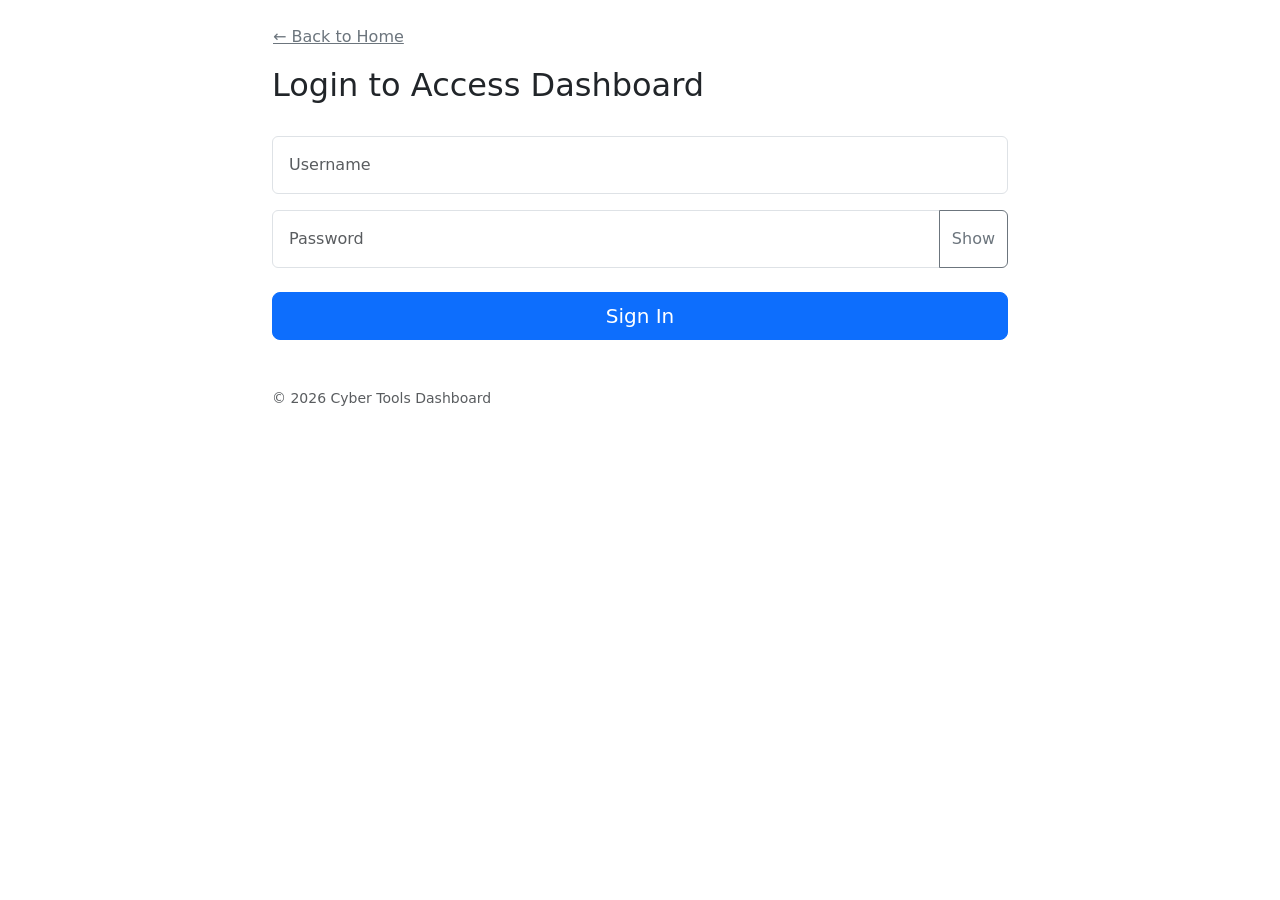
==== pages/login.html @ 2c03d21c "Update login.html" ====
<!doctype html>
<html lang="en">

<head>
  <meta charset="UTF-8">
  <meta name="viewport" content="width=device-width, initial-scale=1.0">
  <title>Cyber Tools | Login</title>


  <link href="https://cdn.jsdelivr.net/npm/bootstrap@5.3.3/dist/css/bootstrap.min.css" rel="stylesheet">

  <link href="../styles/main-style.css" rel="stylesheet">
</head>

<body class="container">


  <div class="row mt-4">
    <div class="col-md-8 mx-auto">
      <a href="../index.html" class="btn btn-link text-secondary p-0">
        ← Back to Home
      </a>
      <h2 class="mt-3">Login to Access Dashboard</h2>
    </div>
  </div>


  <div class="row mt-4">
    <div class="col-md-8 mx-auto">

      <input id="username" type="text"
        class="form-control p-3 mb-3"
        placeholder="Username">

      <div class="input-group">
        <input id="password" type="password"
          class="form-control p-3"
          placeholder="Password">

        <button class="btn btn-outline-secondary"
          type="button"
          id="togglePassword">
          Show
        </button>
      </div>

      <button id="login-button"
        class="btn btn-primary btn-lg w-100 mt-4">
        Sign In
      </button>

    </div>
  </div>


  <div class="row mt-5">
    <div class="col-md-8 mx-auto text-muted small">
      © 2026 Cyber Tools Dashboard
    </div>
  </div>


  <script src="https://cdn.jsdelivr.net/npm/bootstrap@5.3.3/dist/js/bootstrap.bundle.min.js"></script>


  <script src="../scripts/login-script.js"></script>

</body>
</html>
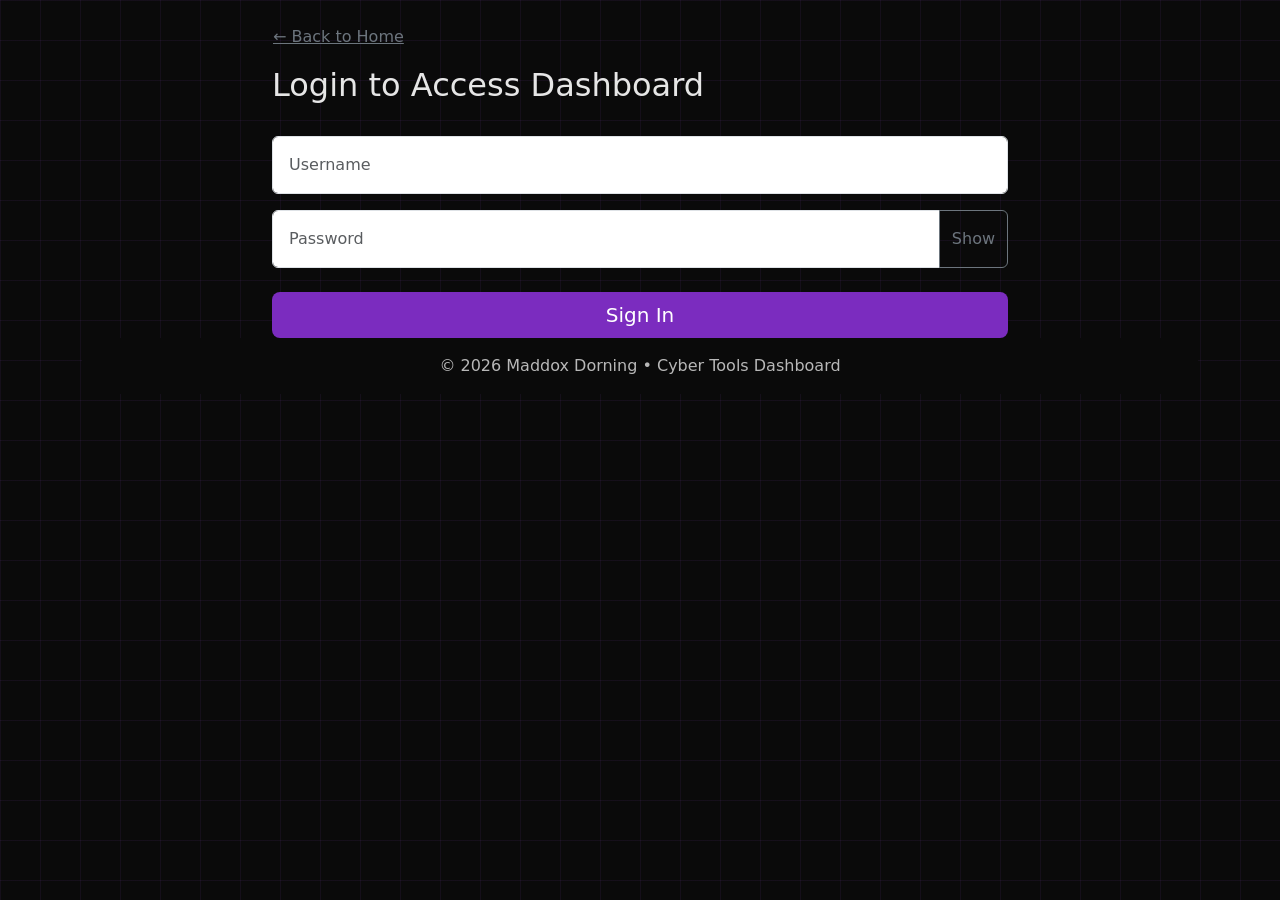
==== commit 47b7c536: "updated" ====
--- a/pages/login.html
+++ b/pages/login.html
@@ -13,7 +13,6 @@
 </head>
 
 <body class="container">
-
 
   <div class="row mt-4">
     <div class="col-md-8 mx-auto">
@@ -52,17 +51,11 @@
     </div>
   </div>
 
-
-  <div class="row mt-5">
-    <div class="col-md-8 mx-auto text-muted small">
-      © 2026 Cyber Tools Dashboard
-    </div>
-  </div>
-
+  <footer class="mt-auto py-3 text-center text-muted">
+© 2026 Maddox Dorning • Cyber Tools Dashboard
+</footer>
 
   <script src="https://cdn.jsdelivr.net/npm/bootstrap@5.3.3/dist/js/bootstrap.bundle.min.js"></script>
-
-
   <script src="../scripts/login-script.js"></script>
 
 </body>
--- a/styles/main-style.css
+++ b/styles/main-style.css
@@ -0,0 +1,81 @@
+body {
+  background-color: #0a0a0a;
+  background-image:
+    linear-gradient(rgba(157,78,221,0.08) 1px, transparent 1px),
+    linear-gradient(90deg, rgba(157,78,221,0.08) 1px, transparent 1px);
+  background-size: 40px 40px;
+  color: #e6e6e6;
+}
+
+
+.navbar {
+  background: linear-gradient(90deg, #1a001f, #3a0066);
+}
+
+
+.btn-primary {
+  background-color: #7b2cbf;
+  border: none;
+}
+
+.btn-primary:hover {
+  background-color: #9d4edd;
+}
+
+
+.card {
+  background-color: #1f1f1f;
+  border: 1px solid #3a0066;
+  border-radius: 12px;
+  transition: transform 0.25s ease, box-shadow 0.25s ease;
+}
+
+.card:hover {
+  transform: translateY(-8px) scale(1.02);
+  box-shadow: 0 0 18px rgba(157, 78, 221, 0.6);
+}
+
+.card-title {
+  color: #c77dff;
+  font-weight: 600;
+  letter-spacing: 0.5px;
+}
+
+.card-text {
+  color: #e6e6e6;
+}
+
+.text-muted {
+  color: #b8b8b8 !important;
+}
+
+input, select {
+  background-color: #1a1a1a;
+  color: white;
+  border: 1px solid #5a189a;
+  border-radius: 8px;
+}
+
+footer {
+  background-color: #0a0a0a;
+}
+
+.tool-logo {
+  max-height: 70px;
+  object-fit: contain;
+  margin: auto;
+  filter: drop-shadow(0 0 6px rgba(157,78,221,0.5));
+}
+
+#toolContainer {
+  margin-top: 20px;
+}
+
+.search-panel {
+  background: rgba(30, 30, 30, 0.85);
+  border: 1px solid #5a189a;
+  border-radius: 14px;
+  padding: 18px;
+  backdrop-filter: blur(6px);
+  box-shadow: 0 0 20px rgba(157, 78, 221, 0.2);
+}
